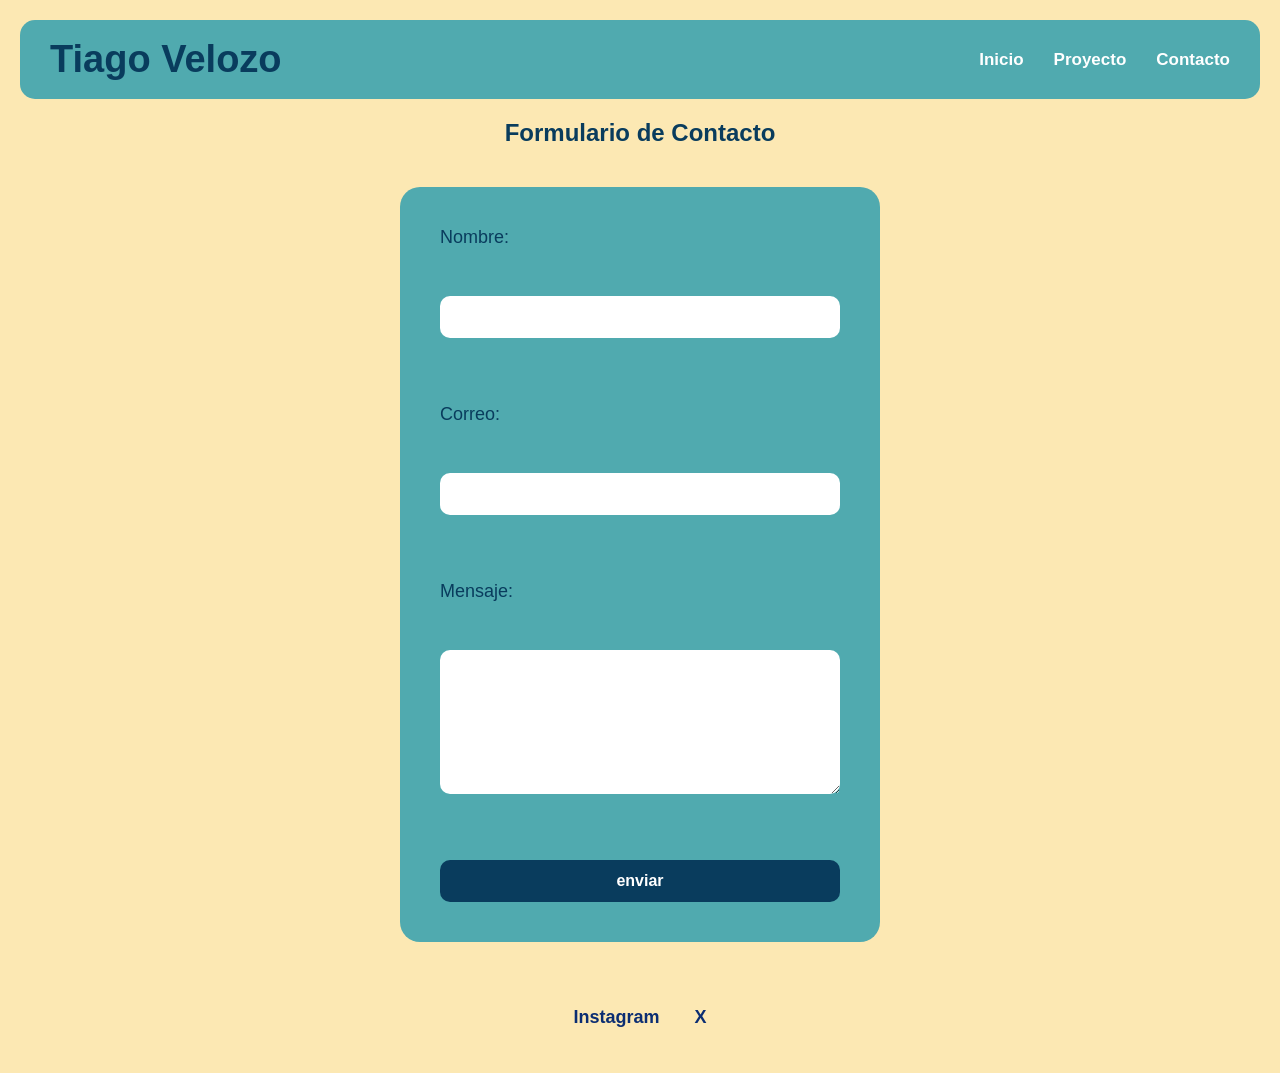
==== Miportfoliopersonal/fullstack2026-main/fullstack2026-main/contacto.html @ af6e5cc6 "Add files via upload mi portfolio personal" ====
<!DOCTYPE html>
<html lang="es">
<head>
    <meta charset="UTF-8">
    <meta name="viewport" content="width=device-width, initial-scale=1.0">
    <title>Portfolio</title>
    <link rel="stylesheet" href="estilos.css">

</head>
<body>

    <header class="header">
    <div class="logo">
        <h1> Tiago Velozo </h1>
    </div>

    <nav class="nav">
        <a href="index.html">Inicio</a>
        <a href="Proyecto.html">Proyecto</a>
        <a href="contacto.html">Contacto</a>
    </nav>
    </header>

  <h2>Formulario de Contacto</h2>
    <form action="" method="post">
    
      <label for="nombre">Nombre:</label><br>
      <input type="text" id="nombre" name="nombre" requierd><br><br>
  
      <label for="email">Correo:</label><br>
      <input type="email" id="email" name="email" required><br><br>
  
      <label for="mensaje">Mensaje:</label><br>
      <textarea id="mensaje" name="mensaje"></textarea><br><br>
  
      <input type="submit" value="enviar">
  
    </form>    

<footer>
    <a href ="https://www.instagram.com/stories/blessedmma//"> Instagram </href> 
    </a><a href ="https://x.com/elonmusk"> X </href></a>
</footer>
</body>
</html>
---- Miportfoliopersonal/fullstack2026-main/fullstack2026-main/estilos.css ----
body{
font-family:'Poppins',sans-serif;
background:#fce8b3;
color:#093C5D;
margin:0;
padding:20px;
}

h1,h2{
text-align:center;
margin-bottom:20px;
}

.header{
display:flex;
justify-content:space-between;
align-items:center;
background:#50aaaf;
padding:18px 30px;
border-radius:15px;
}

.logo h1{
margin:0;
font-size:38px;
}

.nav{
display:flex;
gap:30px;
}

.nav a{
color:white;
text-decoration:none;
font-weight:600;
font-size:17px;
transition:.3s;
}

.nav a:hover{
color:#ffe066;
}

.perfil-container{
display:flex;
gap:40px;
background:#50aaaf;
padding:35px;
border-radius:25px;
max-width:1200px;
margin:40px auto;
border:3px solid white;
}

.lado-izquierdo{
width:350px;
display:flex;
flex-direction:column;
gap:25px;
}

.foto-container,
.descripcion-personal,
.habilidades,
.horarios{
background:#50aaaf;
border:3px solid white;
border-radius:25px;
}

.foto-container{
padding:12px;
}

.foto-container img{
width:100%;
border-radius:20px;
display:block;
}

.descripcion-personal{
padding:25px;
}

.descripcion-personal p,
li{
line-height:1.7;
font-size:16px;
}

.habilidades{
flex:1;
padding:30px;
}

ol{
padding-left:25px;
}

li{
margin-bottom:25px;
}

h3{
margin-bottom:8px;
font-size:22px;
}

.horarios{
padding:35px;
max-width:1200px;
margin:30px auto;
}

table{
width:100%;
border-collapse:collapse;
}

th,
td{
border:1px solid #093C5D;
padding:15px;
text-align:center;
}

th{
background:#45a1a6;
color:white;
}

footer{
text-align:center;
margin-top:40px;
padding:25px;
}

footer a{
color:#0B2D72;
margin:0 15px;
font-weight:bold;
text-decoration:none;
font-size:18px;
transition:.3s;
}

footer a:hover{
color:#ffe066;
}

form{
max-width:400px;
margin:40px auto;
background:#50aaaf;
padding:40px;
border-radius:20px;
display:flex;
flex-direction:column;
gap:15px;
}

form label{
font-size:18px;
}

form input,
form textarea{
padding:12px;
border:none;
border-radius:10px;
font-size:16px;
outline:none;
}

form textarea{
height:120px;
}

form input[type="submit"]{
background:#093C5D;
color:white;
font-weight:bold;
cursor:pointer;
}

embed{
border-radius:5%;
}

@media (max-width:768px){

.header{
flex-direction:column;
gap:15px;
}

.nav{
justify-content:center;
}

.perfil-container{
flex-direction:column;
align-items:center;
}

.lado-izquierdo{
width:100%;
}

.foto-container img{
width:220px;
margin:auto;
}

.descripcion-personal p{
text-align:center;
}

table{
font-size:12px;
}

}
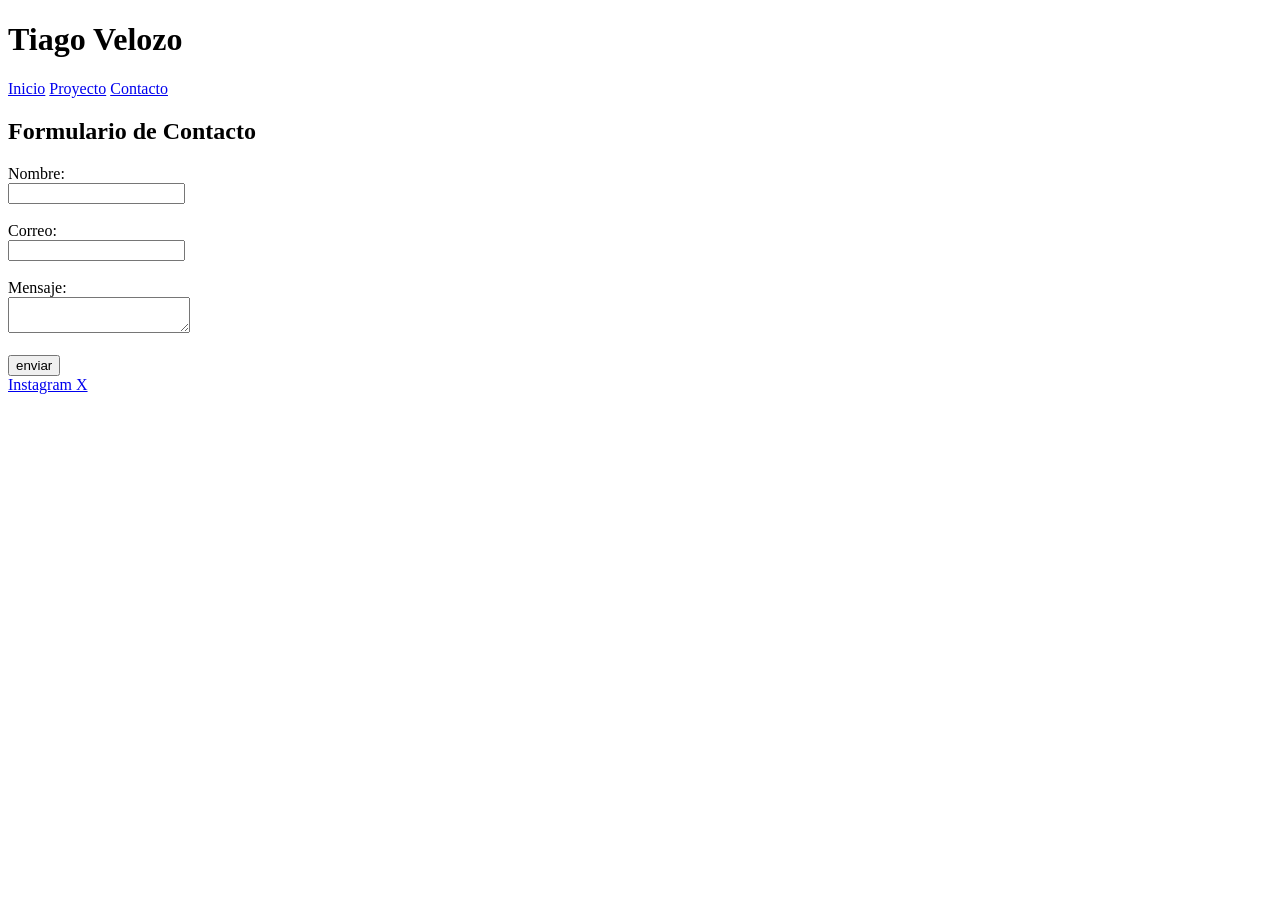
==== commit 6a30b7de: "Portfolio" ====
--- a/Miportfoliopersonal/fullstack2026-main/fullstack2026-main/contacto.html
+++ b/Miportfoliopersonal/fullstack2026-main/fullstack2026-main/contacto.html
@@ -5,8 +5,8 @@
     <meta name="viewport" content="width=device-width, initial-scale=1.0">
     <title>Portfolio</title>
     <link rel="stylesheet" href="estilos.css">
+</head>
 
-</head>
 <body>
 
     <header class="header">
